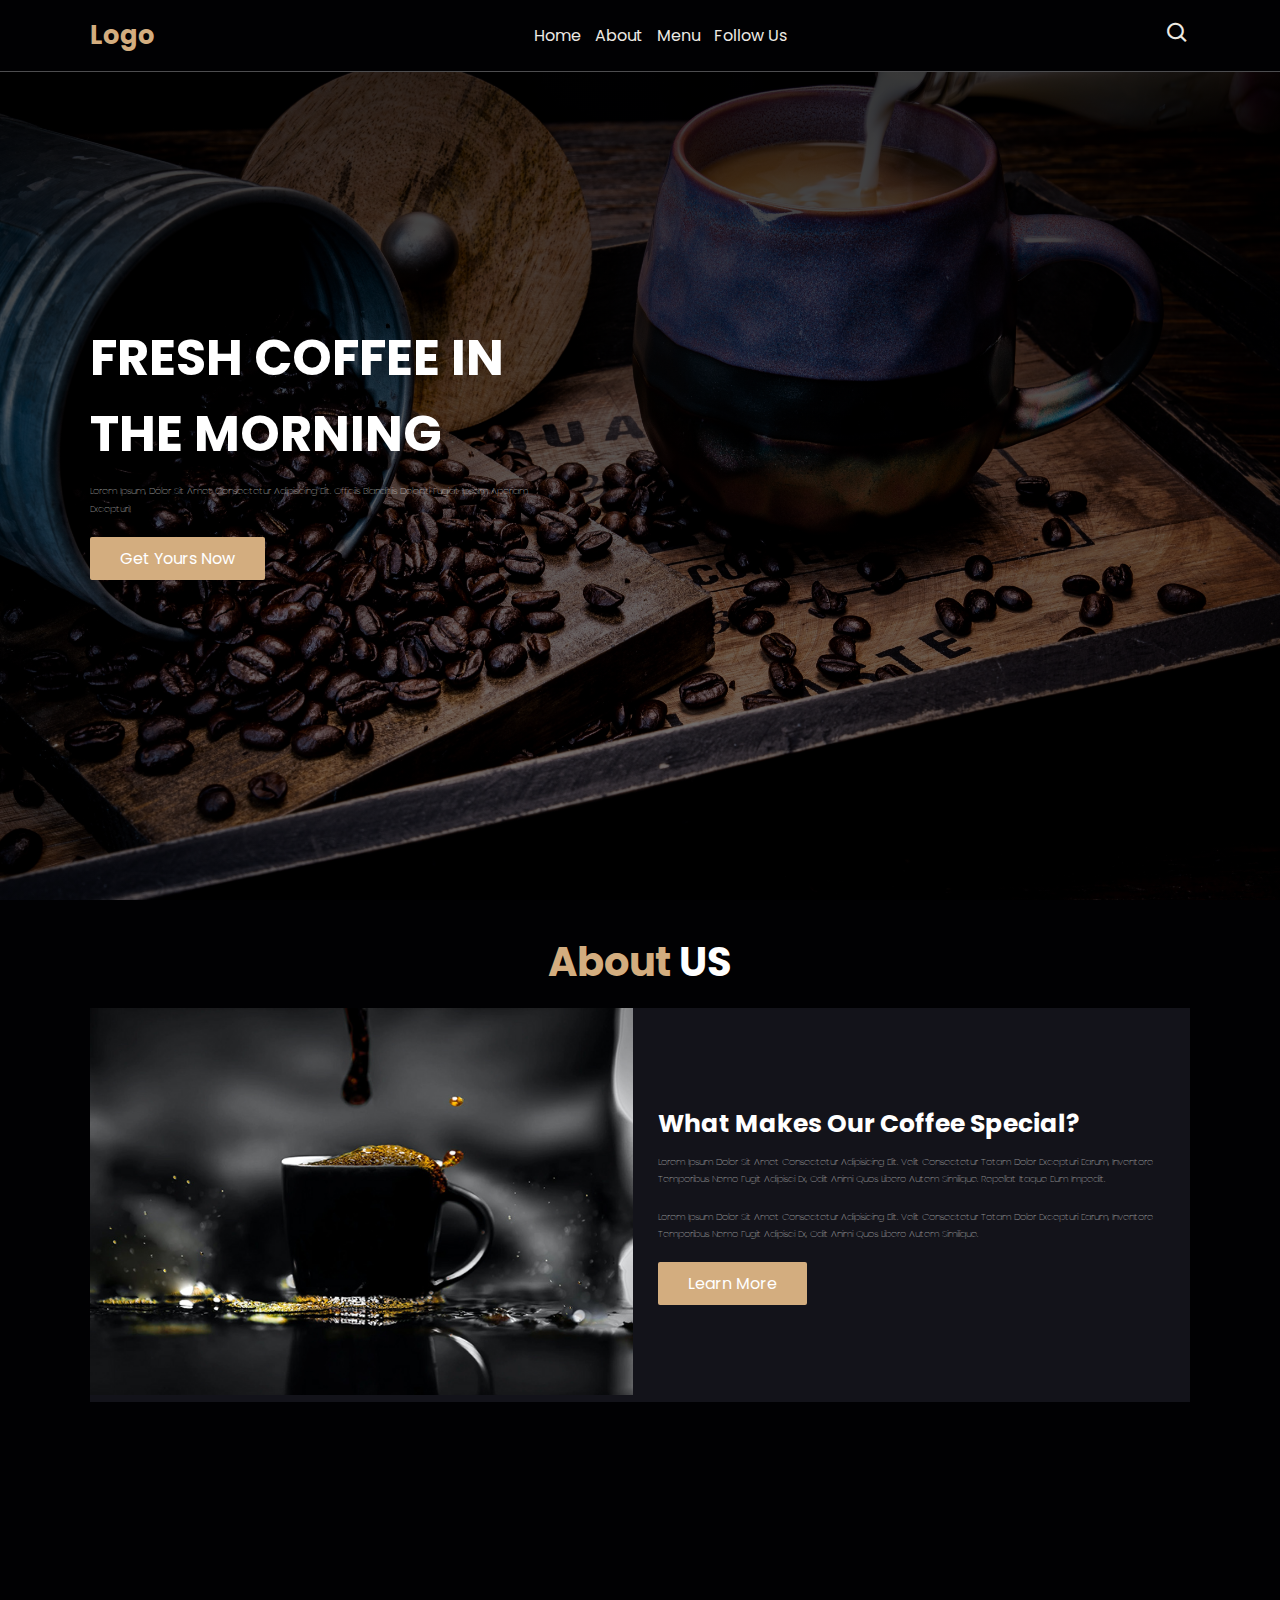
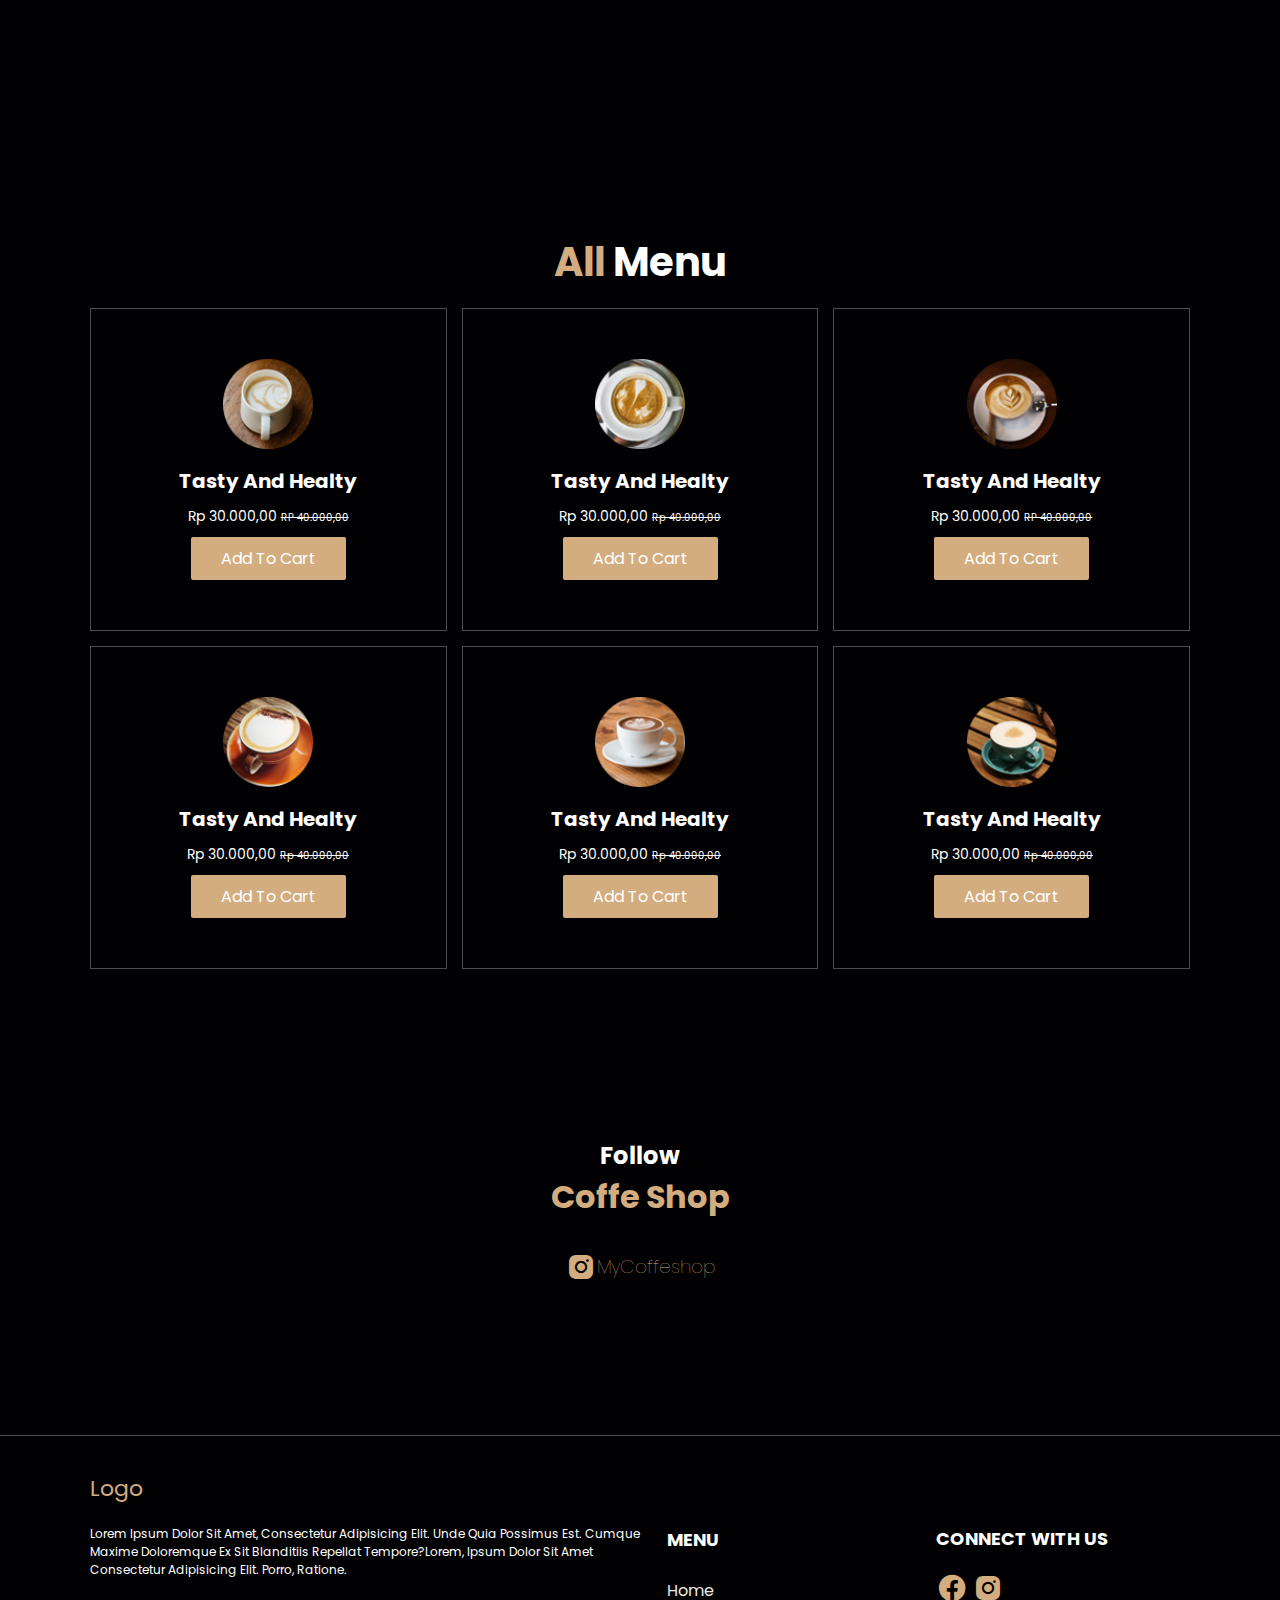
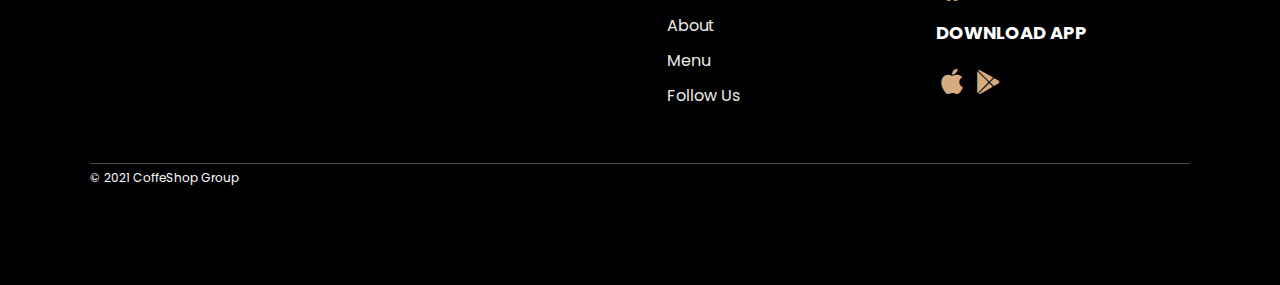
==== index.html @ d98aeaee "commit first" ====
<!DOCTYPE html>
<html lang="en">
<head>
    <meta charset="UTF-8">
    <meta http-equiv="X-UA-Compatible" content="IE=edge">
    <meta name="viewport" content="width=device-width, initial-scale=1.0">
    <title>Coffeshop</title>
    <link rel="stylesheet" href="css/style.css">
    <link rel="stylesheet" href="https://unpkg.com/boxicons@2.0.9/css/boxicons.min.css">
</head>
<body>
    <!-- --------Navigasi------------ -->
    <header class="header">
        <!-- --------logo-------------- -->
        <a href="#" class="logo">
            <h3>Logo</h3>
        </a>

        <!-- ------------menu-------------- -->
        <nav class="menu">
            <a href="#home">home</a>
            <a href="#about">about</a>
            <a href="#product">menu</a>
            <a href="#follow">follow us</a>
        </nav>
        <!-- ---------searchbar---------------- -->
        <div class="icons">
            <div class='bx bx-search' id="search"></div>
            <div class='bx bx-menu' id="menu-toogle"></div>
        </div>

        <!-- -------search form------------ -->
        <div class="search__form">
            <input type="search" id="search--box" placeholder="Search here....">
            <div class='bx bx-search' id="search"></div>
        </div>
    </header>

    <!-- --------Bagian Home-------------- -->
    <section class="home__section" id="home">
        <div class="content home__content">
            <h3>fresh coffee in the morning</h3>
            <p>Lorem ipsum, dolor sit amet consectetur adipisicing elit. 
            Officiis blanditiis deleniti fugiat ipsam aperiam excepturi!</p>
            <a href="#" class="button">get yours now</a>
        </div>
    </section>
    <!-- -------------Bagian Abour us------------ -->
    <section class="about__section" id="about">
        <h1 class="title"><span>About</span> US</h1>
        <div class="about container--flex">
            <div class="image__about">
                <img src="/img/about-img.jpeg" alt="">
            </div>
            <div class="content about__content">
                <h3>what makes our coffee special?</h3>
                <p>Lorem ipsum dolor sit amet consectetur adipisicing elit. Velit consectetur totam dolor excepturi earum, 
                inventore temporibus nemo fugit adipisci ex, odit animi quos libero autem similique. Repellat itaque eum impedit.</p>
                <p>Lorem ipsum dolor sit amet consectetur adipisicing elit. Velit consectetur totam dolor excepturi earum, 
                inventore temporibus nemo fugit adipisci ex, odit animi quos libero autem similique.</p>
                <a href="" class="button">learn more</a>
            </div>
        </div>
    </section>

    <!-- ---------------Bagian Produk---------------------- -->
    <section class="product__section" id="product">
        <h1 class="title"><span>All</span> menu</h1>

        <div class="product container--grid">
            <div class="box">
                <img src="/img/menu-1.png" alt="">
                <h3>tasty and healty</h3>
                <div class="price">Rp 30.000,00 <span>RP 40.000,00</span></div>
                <a href="" class="button">add to cart</a>
            </div>
            <div class="box">
                <img src="/img/menu-2.png" alt="">
                <h3>tasty and healty</h3>
                <div class="price">Rp 30.000,00 <span>Rp 40.000,00</span></div>
                <a href="" class="button">add to cart</a>
            </div>
            <div class="box">
                <img src="/img/menu-3.png" alt="">
                <h3>tasty and healty</h3>
                <div class="price">Rp 30.000,00 <span>RP 40.000,00</span></div>
                <a href="" class="button">add to cart</a>
            </div>
            <div class="box">
                <img src="/img/menu-4.png" alt="">
                <h3>tasty and healty</h3>
                <div class="price">Rp 30.000,00 <span>Rp 40.000,00</span></div>
                <a href="" class="button">add to cart</a>
            </div>
            <div class="box">
                <img src="/img/menu-5.png" alt="">
                <h3>tasty and healty</h3>
                <div class="price">Rp 30.000,00 <span>Rp 40.000,00</span></div>
                <a href="" class="button">add to cart</a>
            </div>
            <div class="box">
                <img src="/img/menu-6.png" alt="">
                <h3>tasty and healty</h3>
                <div class="price">Rp 30.000,00 <span>Rp 40.000,00</span></div>
                <a href="" class="button">add to cart</a>
            </div>
        </div>
    </section>

    <!-- ------------Bagian Follow us--------------------- -->
    <section class="follow__section" id="follow">

        <div class="follow container--small">
            <h3 class="title--small">follow</h3>
            <h3 class="title--big">Coffe Shop</h3>

            <div class="follow sosial__container">
                <i class='bx bxl-instagram-alt' id="icon__ig"></i>
                <h3>MyCoffeshop</h3>
            </div>
        </div>
    </section>

    <!-- ------------bagian footer----------------- -->
    <section class="footer__section">
        <div class="footer container">

            <a href="" class="logo">logo</a>

            <div class="footer container--flex">
                <div class="footer__info">
                    <p>Lorem ipsum dolor sit amet, consectetur adipisicing elit. 
                        Unde quia possimus est. Cumque maxime doloremque ex sit
                        blanditiis repellat tempore?Lorem, ipsum dolor sit amet consectetur adipisicing 
                        elit. Porro, ratione.</p>
                </div>
                <nav class="footer__menu">
                    <h3 class="footer__title">menu</h3>
                    <a href="#home">home</a>
                    <a href="#about">about</a>
                    <a href="#product">menu</a>
                    <a href="#follow">follow us</a>
                </nav>
                <div class="footer__sosial">
                    <div class="row">
                        <h3 class="footer__title">Connect with us</h3>
                        <div class="sosial__icon">
                            <a href="#"><i class='bx bxl-facebook-circle' ></i></a>
                            <a href="#"><i class='bx bxl-instagram-alt'></i></a>
                        </div>
                    </div>
                    <div class="row">
                        <h3 class="footer__title">Download APP</h3>
                        <div class="sosial__icon">
                            <a href="#"><i class='bx bxl-apple' ></i></a>
                            <a href="#"><i class='bx bxl-play-store'></i></i></a>
                        </div>
                    </div>
                </div>
            </div>

            <div class="footer__copyright">
                <p>	&copy; 2021 CoffeShop Group</p>
            </div>
     </div>

    </section>


 <script>
     let search = document.querySelectorAll("#search");
     let form = document.querySelector(".search__form");
     let menuIcon = document.querySelector("#menu-toogle");
     let navbar = document.querySelector(".menu");
     for (i = 0; i < search.length; i++) {
     search[i].onclick= ()=>{
        form.classList.toggle('active');
        navbar.classList.remove('active');

     }
    }      
    menuIcon.onclick = ()=>{
        navbar.classList.toggle('active');
        form.classList.remove('active');
    }
    document.addEventListener('scroll',()=>{
        navbar.classList.remove('active');
        form.classList.remove('active');
    });




 </script>
</body>
</html>
---- css/style.css ----
@import url("https://fonts.googleapis.com/css2?family=Poppins:wght@300;400;700&display=swap");

/* reset */
* {
  margin: 0;
  padding: 0;
  box-sizing: border-box;
  scroll-behavior: smooth;
  scroll-padding-top: 4rem;
  font-family: "Poppins", sans-serif;
  text-transform: capitalize;
  outline: none;
  border: none;
}

/* Variables */
:root {
  --main--color: #d3ad7f;
  --secondary--color: #edeae3;
  --black--color: #13131a;
  --bg--color: #010103;
  --border: 1px solid rgba(255, 255, 255, 0.3);
}

/* Reuse */
html {
  /* font-size: 62.5%; */
  overflow-x: hidden;
}
html::-webkit-scrollbar {
  width: 12px;
}
html::-webkit-scrollbar-track {
  background: transparent;
}
html::-webkit-scrollbar-thumb {
  background: #fff;
  border-radius: 10px;
}
li {
  list-style: none;
}
a {
  text-decoration: none;
}
img {
  width: 100%;
}
body {
  background: var(--bg--color);
}
section {
  padding: 1rem 7%;
}
.button {
  margin-top: 10px;
  padding: 9px 30px;
  font-size: 16px;
  display: inline-block;
  color: #fff;
  background: var(--main--color);
  cursor: pointer;
  border-radius: 2px;
  transition: background 0.3s;
}
.button:hover {
  background: linear-gradient(50deg, rgb(211, 173, 127), rgb(0, 0, 0));
}
.content h3 {
  font-size: 50px;
  color: #fff;
  text-transform: uppercase;
}
.content p {
  font-size: 0.6rem;
  color: #eee;
  line-height: 1.8;
  padding: 10px 0;
  font-weight: lighter;
}
.title {
  font-size: 40px;
  color: #fff;
  text-align: center;
  margin: 1rem 0;
}
.title span {
  font-size: 40px;
  color: var(--main--color);
}
.container--flex {
  display: flex;
  align-items: center;
  flex-wrap: wrap;
  gap: 15px;
  background: var(--black--color);
}
.container--grid {
  display: grid;
  grid-template-columns: repeat(auto-fit, minmax(300px, 1fr));
  gap: 15px;
}
.logo {
  color: var(--main--color);
  font-size: 22px;
}

/* ----------header--------------*/
.header {
  display: flex;
  justify-content: space-between;
  align-items: center;
  padding: 1rem 7%;
  position: fixed;
  top: 0;
  left: 0;
  right: 0;
  background: var(--bg--color);
  border-bottom: var(--border);
  z-index: 1000;
}

.header .menu a {
  color: var(--secondary--color);
  margin: 0 5px;
  padding-bottom: 5px;
  font: 16px;
  transition: border-bottom 1s;
}
.header .menu a:hover {
  color: var(--main--color);
  border-bottom: 1px solid var(--main--color);
}
.header .icons div {
  font-size: 25px;
  color: var(--secondary--color);
  cursor: pointer;
}
.header .icons div#menu-toogle {
  display: none;
}
.header .icons div:hover {
  color: var(--main--color);
}
.header .search__form {
  position: absolute;
  top: 102%;
  right: 7%;
  background: #fff;
  width: 500px;
  height: 40px;
  display: flex;
  align-items: center;
  transform: scaleY(0);
  transform-origin: top;
  transition: 0.3s;
}
.header .search__form.active {
  transform: scaleY(1);
}
.header .search__form input {
  width: 100%;
  height: 100%;
  font-size: 14px;
  padding: 15px;
  text-transform: none;
}
.header .search__form div {
  font-size: 25px;
  margin-right: 5px;
  color: var(--black--color);
}
.header .search__form div:hover {
  color: var(--main--color);
}

/* ----bagian home---- */
.home__section {
  min-height: 100vh;
  background: linear-gradient(rgba(0, 0, 0, 0.8), rgba(0, 0, 0, 0.5)), url(/img/bg.jpg) no-repeat;
  background-size: cover;
  background-position: center;
  display: flex;
  align-items: center;
}
.home__content {
  flex-basis: 40%;
}

/* ---------about us--------------- */
.about__section {
  min-height: 100vh;
  background: var(--bg--color);
}
.about__content h3 {
  font-size: 25px;
  text-transform: capitalize;
}
.about.container--flex .image__about {
  flex: 1 1 300px;
}
.about.container--flex .about__content {
  flex: 1 1 300px;
  padding: 10px;
}

/* ----------product--------------- */
.product__section .container--grid .box {
  padding: 50px;
  text-align: center;
  border: var(--border);
  color: #fff;
  transition: background 0.3s;
}
.product__section .container--grid .box:hover {
  background: #fff;
}
.product__section .container--grid .box:hover * {
  color: var(--black--color);
}

.product__section .container--grid .box img {
  width: 90px;
}
.product__section .container--grid .box h3 {
  padding: 10px 0;
  font-size: 20px;
}
.product__section .container--grid .box .price {
  font-size: 14px;
}
.product__section .container--grid .box .price span {
  font-size: 10px;
  text-decoration: line-through;
}

/* ---------sosial------------ */
.follow__section {
  display: flex;
  min-height: 50vh;
  align-items: center;
  justify-content: center;
}
.container--small {
  max-width: 1024px;

  text-align: center;
  margin: auto;
}
.container--small .title--small {
  color: #fff;
  font-size: 1.5rem;
}
.container--small .title--big {
  color: var(--main--color);
  font-size: 2rem;
}
.container--small .sosial__container {
  margin-top: 30px;
  display: flex;
  align-items: center;
  justify-content: center;
  color: #d3ad7f;
}
.container--small .sosial__container #icon__ig {
  font-size: 2rem;
}
.container--small .sosial__container h3 {
  font-weight: lighter;
}

/* -------footer------------------ */
.footer__section {
  min-height: 50vh;
  border-top: var(--border);
}
.footer.container .logo {
  margin: 20px 0;
  display: inline-block;
}
.footer.container--flex {
  background: var(--bg--color);
}
.footer.container--flex p {
  color: #fff;
  font-size: 12px;
}
.footer.container--flex .footer__title {
  color: #fff;
  font-size: 18px;
  text-transform: uppercase;
  margin-bottom: 20px;
}
.footer.container--flex .footer__info {
  flex: 3 1 400px;
  align-self: flex-start;
}
.footer.container--flex .footer__menu {
  flex: 1 1 200px;
  display: flex;
  flex-direction: column;
}
.footer.container--flex .footer__menu a {
  color: var(--secondary--color);
  margin: 5px 0;
  font: 14px;
  transition: 0.3s;
}
.footer.container--flex .footer__menu a:hover {
  color: var(--main--color);
}
.footer.container--flex .footer__sosial {
  flex: 1 1 200px;
}
.footer.container--flex .footer__sosial .row {
  margin-bottom: 10px;
}
.footer.container--flex .footer__sosial .sosial__icon i {
  font-size: 2rem;
  color: var(--main--color);
}
.footer.container .footer__copyright {
  margin-top: 50px;
  padding: 5px 0;
  border-top: var(--border);
}
.footer.container .footer__copyright p {
  color: #fff;
  font-size: 12px;
}

@media (max-width: 1024px) {
  .home__content {
    flex-basis: 60%;
  }
}

@media (max-width: 700px) {
  .header {
    padding: 10px 7%;
  }
  section {
    padding: 10px 7%;
  }
  .header .menu {
    position: absolute;
    top: 100%;
    right: -100%;
    text-align: center;
    background: #fff;
    overflow: hidden;
    width: 50vw;
    height: 100vh;
    transition: right 0.3s;
  }
  .header .menu a {
    display: block;
    margin: 10px;
    padding: 5px;
    color: #000;
  }
  .header .menu a:hover {
    border: none;
  }

  .header .menu.active {
    right: 0;
  }
  .header .icons div#menu-toogle {
    display: inline-block;
  }
  .home__section {
    background-position: left;
  }
  .home__content {
    flex: 1;
    text-align: center;
  }
  .home__content h3 {
    font-size: 30px;
  }
  .home__content p {
    font-size: 0.7rem;
  }
  .header .search__form {
    width: 86%;
    right: 7%;
  }
  .about.container--flex .about__content {
    display: flex;
    flex-direction: column;
  }
  .about.container--flex .about__content .button {
    align-self: center;
  }
}
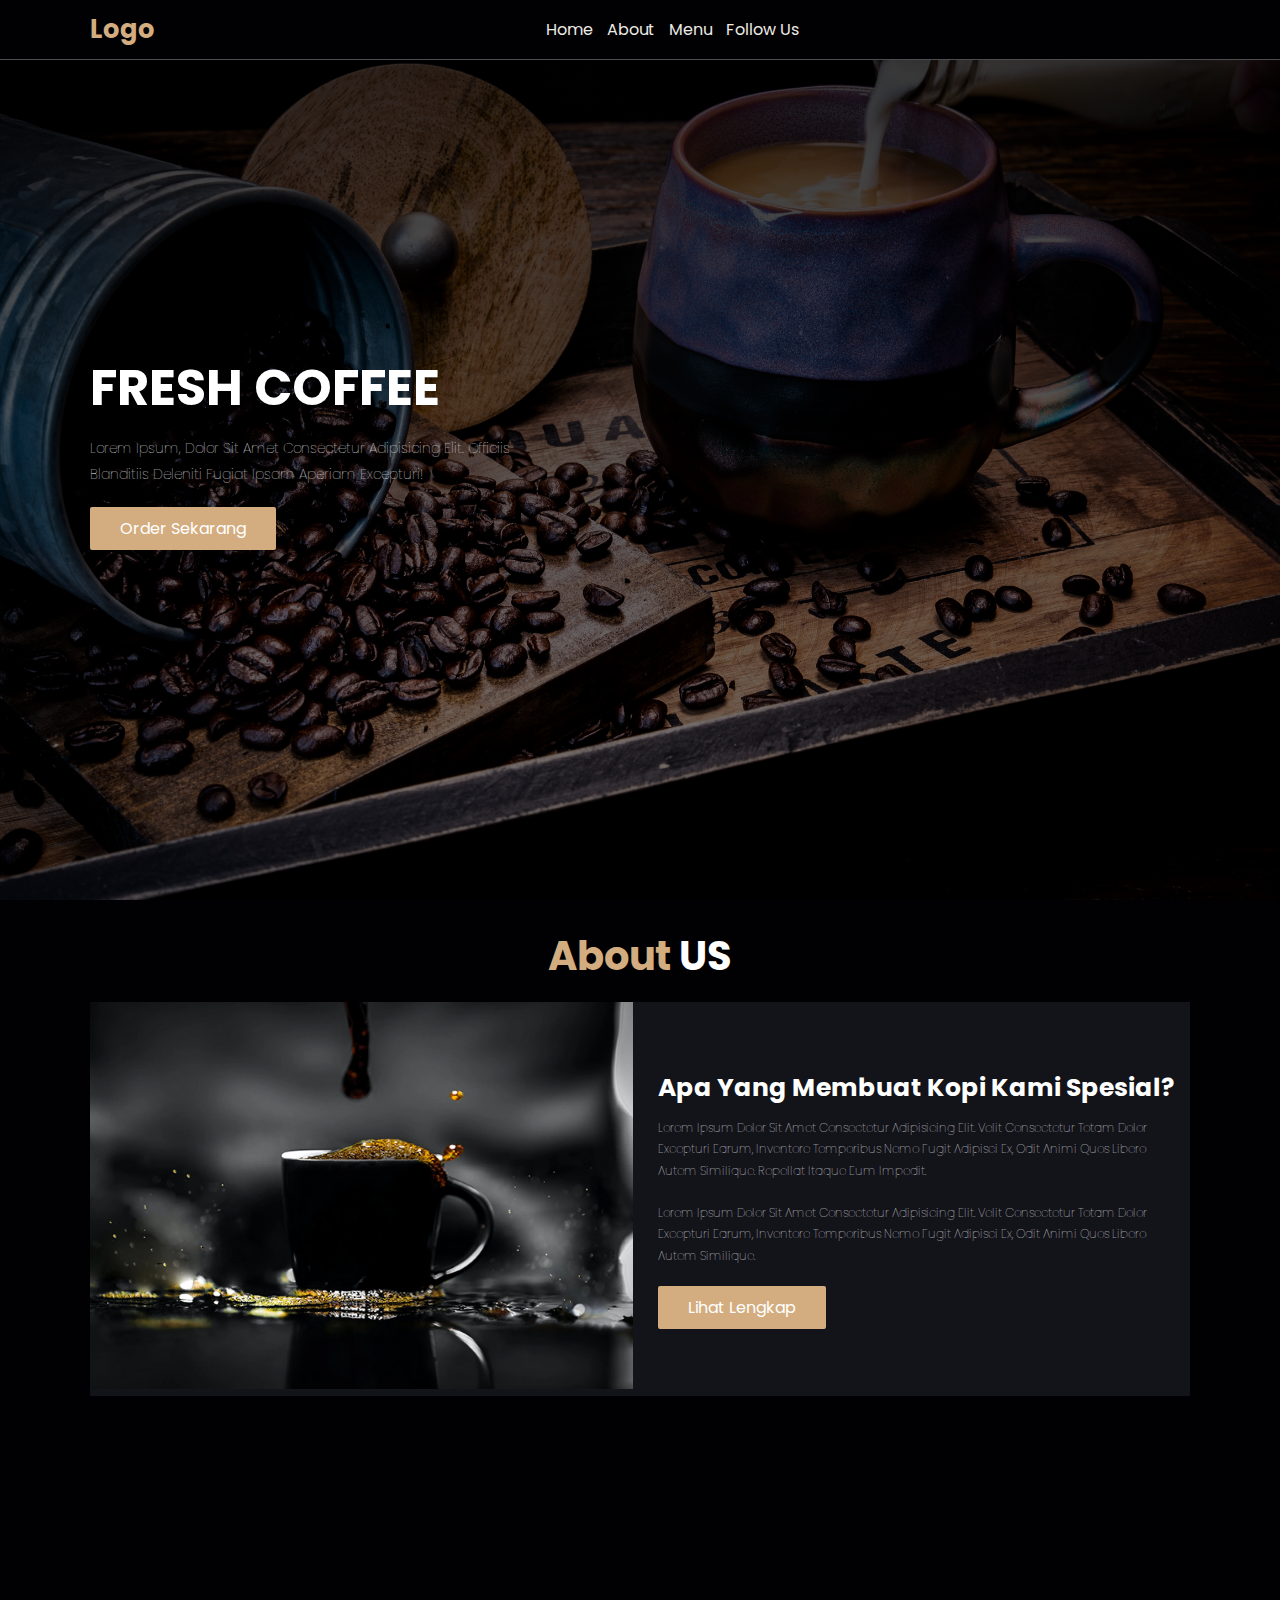
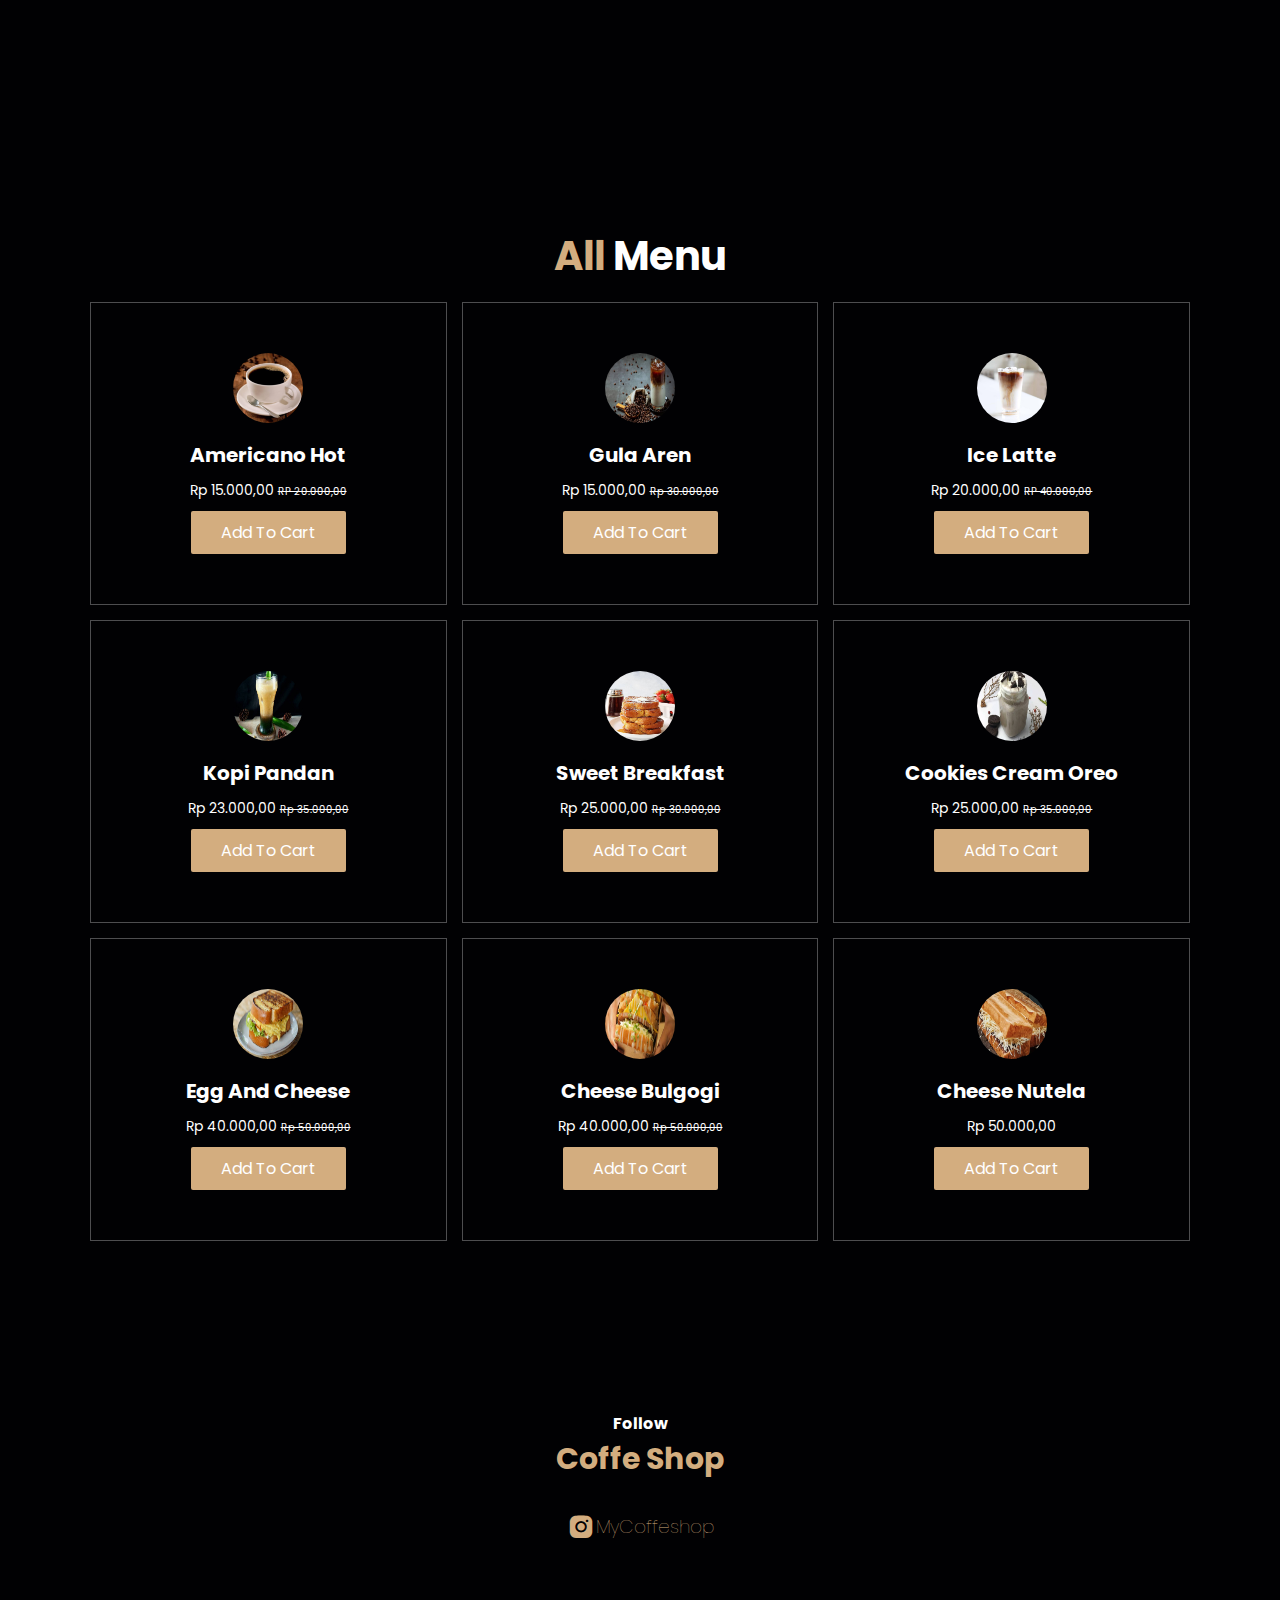
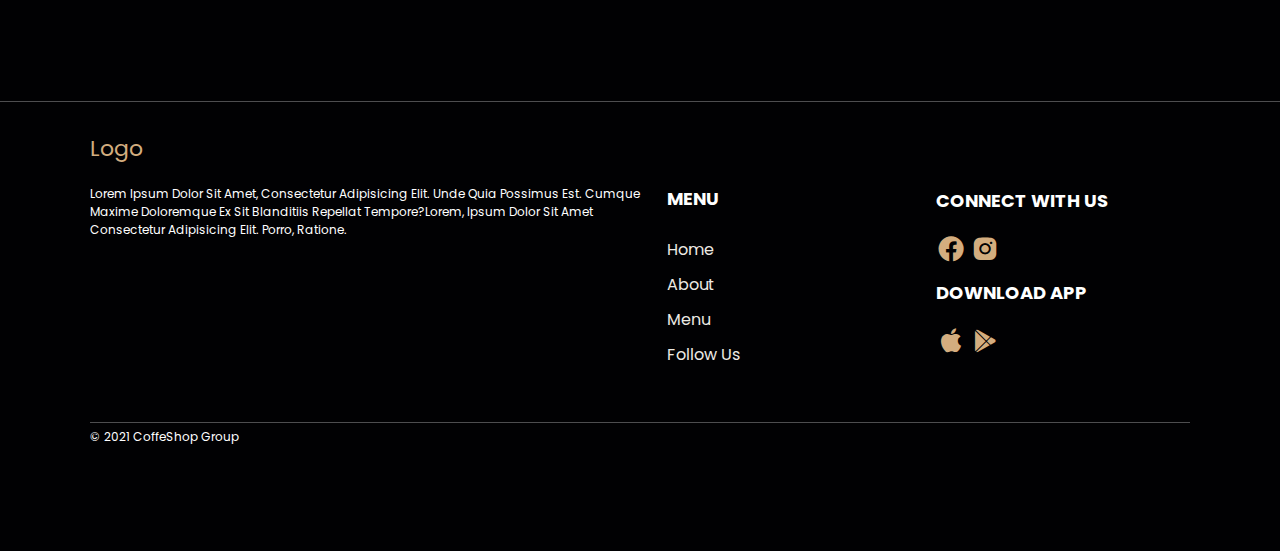
==== commit 230b54a1: "commit on master" ====
--- a/index.html
+++ b/index.html
@@ -15,7 +15,6 @@
         <a href="#" class="logo">
             <h3>Logo</h3>
         </a>
-
         <!-- ------------menu-------------- -->
         <nav class="menu">
             <a href="#home">home</a>
@@ -25,40 +24,34 @@
         </nav>
         <!-- ---------searchbar---------------- -->
         <div class="icons">
-            <div class='bx bx-search' id="search"></div>
             <div class='bx bx-menu' id="menu-toogle"></div>
         </div>
 
-        <!-- -------search form------------ -->
-        <div class="search__form">
-            <input type="search" id="search--box" placeholder="Search here....">
-            <div class='bx bx-search' id="search"></div>
-        </div>
     </header>
 
     <!-- --------Bagian Home-------------- -->
     <section class="home__section" id="home">
         <div class="content home__content">
-            <h3>fresh coffee in the morning</h3>
+            <h3>fresh coffee</h3>
             <p>Lorem ipsum, dolor sit amet consectetur adipisicing elit. 
             Officiis blanditiis deleniti fugiat ipsam aperiam excepturi!</p>
-            <a href="#" class="button">get yours now</a>
-        </div>
-    </section>
-    <!-- -------------Bagian Abour us------------ -->
+            <a href="#product" class="button">Order sekarang</a>
+        </div>
+    </section>
+    <!-- -------------Bagian About us------------ -->
     <section class="about__section" id="about">
         <h1 class="title"><span>About</span> US</h1>
         <div class="about container--flex">
             <div class="image__about">
-                <img src="/img/about-img.jpeg" alt="">
+                <img src="img/about-img.jpeg" alt="">
             </div>
             <div class="content about__content">
-                <h3>what makes our coffee special?</h3>
+                <h3>Apa yang membuat Kopi kami spesial?</h3>
                 <p>Lorem ipsum dolor sit amet consectetur adipisicing elit. Velit consectetur totam dolor excepturi earum, 
                 inventore temporibus nemo fugit adipisci ex, odit animi quos libero autem similique. Repellat itaque eum impedit.</p>
                 <p>Lorem ipsum dolor sit amet consectetur adipisicing elit. Velit consectetur totam dolor excepturi earum, 
                 inventore temporibus nemo fugit adipisci ex, odit animi quos libero autem similique.</p>
-                <a href="" class="button">learn more</a>
+                <a href="about.html" class="button">Lihat lengkap</a>
             </div>
         </div>
     </section>
@@ -69,39 +62,57 @@
 
         <div class="product container--grid">
             <div class="box">
-                <img src="/img/menu-1.png" alt="">
-                <h3>tasty and healty</h3>
-                <div class="price">Rp 30.000,00 <span>RP 40.000,00</span></div>
-                <a href="" class="button">add to cart</a>
-            </div>
-            <div class="box">
-                <img src="/img/menu-2.png" alt="">
-                <h3>tasty and healty</h3>
-                <div class="price">Rp 30.000,00 <span>Rp 40.000,00</span></div>
-                <a href="" class="button">add to cart</a>
-            </div>
-            <div class="box">
-                <img src="/img/menu-3.png" alt="">
-                <h3>tasty and healty</h3>
-                <div class="price">Rp 30.000,00 <span>RP 40.000,00</span></div>
-                <a href="" class="button">add to cart</a>
-            </div>
-            <div class="box">
-                <img src="/img/menu-4.png" alt="">
-                <h3>tasty and healty</h3>
-                <div class="price">Rp 30.000,00 <span>Rp 40.000,00</span></div>
-                <a href="" class="button">add to cart</a>
-            </div>
-            <div class="box">
-                <img src="/img/menu-5.png" alt="">
-                <h3>tasty and healty</h3>
-                <div class="price">Rp 30.000,00 <span>Rp 40.000,00</span></div>
-                <a href="" class="button">add to cart</a>
-            </div>
-            <div class="box">
-                <img src="/img/menu-6.png" alt="">
-                <h3>tasty and healty</h3>
-                <div class="price">Rp 30.000,00 <span>Rp 40.000,00</span></div>
+                <img src="./img/americano-hot-15k.jpeg">
+                <h3>americano hot</h3>
+                <div class="price">Rp 15.000,00 <span>RP 20.000,00</span></div>
+                <a href="" class="button">add to cart</a>
+            </div>
+            <div class="box">
+                <img src="./img/gula-aren-15k.jpeg">
+                <h3>gula aren </h3>
+                <div class="price">Rp 15.000,00 <span>Rp 30.000,00</span></div>
+                <a href="" class="button">add to cart</a>
+            </div>
+            <div class="box">
+                <img src="./img/ice-latte.jpeg">
+                <h3>ice latte</h3>
+                <div class="price">Rp 20.000,00 <span>RP 40.000,00</span></div>
+                <a href="" class="button">add to cart</a>
+            </div>
+            <div class="box">
+                <img src="./img/kopi-pandan-23k.jpeg">
+                <h3>kopi pandan</h3>
+                <div class="price">Rp 23.000,00 <span>Rp 35.000,00</span></div>
+                <a href="" class="button">add to cart</a>
+            </div>
+            <div class="box">
+                <img src="./img/Sweet-breakfast-25k.jpeg">
+                <h3>Sweet breakfast</h3>
+                <div class="price">Rp 25.000,00 <span>Rp 30.000,00</span></div>
+                <a href="" class="button">add to cart</a>
+            </div>
+            <div class="box">
+                <img src="./img/cookies-cream-oreo-25k.jpeg">
+                <h3>cookies cream oreo</h3>
+                <div class="price">Rp 25.000,00 <span>Rp 35.000,00</span></div>
+                <a href="" class="button">add to cart</a>
+            </div>
+            <div class="box">
+                <img src="./img/egg-and-chesee-50k.jpeg">
+                <h3>egg and cheese</h3>
+                <div class="price">Rp 40.000,00 <span>Rp 50.000,00</span></div>
+                <a href="" class="button">add to cart</a>
+            </div>
+            <div class="box">
+                <img src="./img/cheese-bulgogi-40k.jpeg">
+                <h3>cheese bulgogi</h3>
+                <div class="price">Rp 40.000,00 <span>Rp 50.000,00</span></div>
+                <a href="" class="button">add to cart</a>
+            </div>
+            <div class="box">
+                <img src="./img/cheese-nutela-50k.jpeg">
+                <h3>cheese nutela</h3>
+                <div class="price">Rp 50.000,00</div>
                 <a href="" class="button">add to cart</a>
             </div>
         </div>
--- a/css/style.css
+++ b/css/style.css
@@ -5,38 +5,17 @@
   margin: 0;
   padding: 0;
   box-sizing: border-box;
-  scroll-behavior: smooth;
-  scroll-padding-top: 4rem;
   font-family: "Poppins", sans-serif;
   text-transform: capitalize;
   outline: none;
   border: none;
 }
-
-/* Variables */
-:root {
-  --main--color: #d3ad7f;
-  --secondary--color: #edeae3;
-  --black--color: #13131a;
-  --bg--color: #010103;
-  --border: 1px solid rgba(255, 255, 255, 0.3);
+html {
+  scroll-behavior: smooth;
+  scroll-padding-top: 50px;
 }
 
 /* Reuse */
-html {
-  /* font-size: 62.5%; */
-  overflow-x: hidden;
-}
-html::-webkit-scrollbar {
-  width: 12px;
-}
-html::-webkit-scrollbar-track {
-  background: transparent;
-}
-html::-webkit-scrollbar-thumb {
-  background: #fff;
-  border-radius: 10px;
-}
 li {
   list-style: none;
 }
@@ -47,10 +26,10 @@
   width: 100%;
 }
 body {
-  background: var(--bg--color);
+  background: #010103;
 }
 section {
-  padding: 1rem 7%;
+  padding: 10px 7%;
 }
 .button {
   margin-top: 10px;
@@ -58,7 +37,7 @@
   font-size: 16px;
   display: inline-block;
   color: #fff;
-  background: var(--main--color);
+  background: #d3ad7f;
   cursor: pointer;
   border-radius: 2px;
   transition: background 0.3s;
@@ -72,7 +51,7 @@
   text-transform: uppercase;
 }
 .content p {
-  font-size: 0.6rem;
+  font-size: 14px;
   color: #eee;
   line-height: 1.8;
   padding: 10px 0;
@@ -86,14 +65,14 @@
 }
 .title span {
   font-size: 40px;
-  color: var(--main--color);
+  color: #d3ad7f;
 }
 .container--flex {
   display: flex;
   align-items: center;
   flex-wrap: wrap;
   gap: 15px;
-  background: var(--black--color);
+  background: #13131a;
 }
 .container--grid {
   display: grid;
@@ -101,83 +80,56 @@
   gap: 15px;
 }
 .logo {
-  color: var(--main--color);
+  color: #d3ad7f;
   font-size: 22px;
 }
-
+.container--small {
+  max-width: 1024px;
+  text-align: center;
+  margin: auto;
+}
 /* ----------header--------------*/
 .header {
   display: flex;
   justify-content: space-between;
   align-items: center;
-  padding: 1rem 7%;
+  padding: 10px 7%;
   position: fixed;
   top: 0;
   left: 0;
   right: 0;
-  background: var(--bg--color);
-  border-bottom: var(--border);
+  background: #010103;
+  border-bottom: 1px solid #ffffff4d;
   z-index: 1000;
 }
 
 .header .menu a {
-  color: var(--secondary--color);
+  color: #edeae3;
   margin: 0 5px;
   padding-bottom: 5px;
   font: 16px;
   transition: border-bottom 1s;
 }
 .header .menu a:hover {
-  color: var(--main--color);
-  border-bottom: 1px solid var(--main--color);
+  color: #d3ad7f;
+  border-bottom: 1px solid #d3ad7f;
 }
 .header .icons div {
   font-size: 25px;
-  color: var(--secondary--color);
+  color: #edeae3;
   cursor: pointer;
 }
 .header .icons div#menu-toogle {
   display: none;
 }
 .header .icons div:hover {
-  color: var(--main--color);
-}
-.header .search__form {
-  position: absolute;
-  top: 102%;
-  right: 7%;
-  background: #fff;
-  width: 500px;
-  height: 40px;
-  display: flex;
-  align-items: center;
-  transform: scaleY(0);
-  transform-origin: top;
-  transition: 0.3s;
-}
-.header .search__form.active {
-  transform: scaleY(1);
-}
-.header .search__form input {
-  width: 100%;
-  height: 100%;
-  font-size: 14px;
-  padding: 15px;
-  text-transform: none;
-}
-.header .search__form div {
-  font-size: 25px;
-  margin-right: 5px;
-  color: var(--black--color);
-}
-.header .search__form div:hover {
-  color: var(--main--color);
+  color: #d3ad7f;
 }
 
 /* ----bagian home---- */
 .home__section {
   min-height: 100vh;
-  background: linear-gradient(rgba(0, 0, 0, 0.8), rgba(0, 0, 0, 0.5)), url(/img/bg.jpg) no-repeat;
+  background: linear-gradient(rgba(0, 0, 0, 0.8), rgba(0, 0, 0, 0.5)), url(../img/bg.jpg) no-repeat;
   background-size: cover;
   background-position: center;
   display: flex;
@@ -190,25 +142,28 @@
 /* ---------about us--------------- */
 .about__section {
   min-height: 100vh;
-  background: var(--bg--color);
+  background: #010103;
 }
 .about__content h3 {
   font-size: 25px;
   text-transform: capitalize;
 }
 .about.container--flex .image__about {
-  flex: 1 1 300px;
+  flex: 1 300px;
 }
 .about.container--flex .about__content {
-  flex: 1 1 300px;
+  flex: 1 300px;
   padding: 10px;
+}
+.about.container--flex .about__content p{
+  font-size: 12px;
 }
 
 /* ----------product--------------- */
 .product__section .container--grid .box {
   padding: 50px;
   text-align: center;
-  border: var(--border);
+  border: 1px solid #ffffff4d;
   color: #fff;
   transition: background 0.3s;
 }
@@ -216,11 +171,13 @@
   background: #fff;
 }
 .product__section .container--grid .box:hover * {
-  color: var(--black--color);
+  color: #13131a;
 }
 
 .product__section .container--grid .box img {
-  width: 90px;
+  width: 70px;
+  height: 70px;
+  border-radius: 50%;
 }
 .product__section .container--grid .box h3 {
   padding: 10px 0;
@@ -241,19 +198,14 @@
   align-items: center;
   justify-content: center;
 }
-.container--small {
-  max-width: 1024px;
-
-  text-align: center;
-  margin: auto;
-}
+
 .container--small .title--small {
   color: #fff;
-  font-size: 1.5rem;
+  font-size: 16px;
 }
 .container--small .title--big {
-  color: var(--main--color);
-  font-size: 2rem;
+  color: #d3ad7f;
+  font-size: 30px;
 }
 .container--small .sosial__container {
   margin-top: 30px;
@@ -263,7 +215,7 @@
   color: #d3ad7f;
 }
 .container--small .sosial__container #icon__ig {
-  font-size: 2rem;
+  font-size: 30px;
 }
 .container--small .sosial__container h3 {
   font-weight: lighter;
@@ -272,14 +224,14 @@
 /* -------footer------------------ */
 .footer__section {
   min-height: 50vh;
-  border-top: var(--border);
+  border-top: 1px solid #ffffff4d;
 }
 .footer.container .logo {
   margin: 20px 0;
   display: inline-block;
 }
 .footer.container--flex {
-  background: var(--bg--color);
+  background: #010103;
 }
 .footer.container--flex p {
   color: #fff;
@@ -292,40 +244,97 @@
   margin-bottom: 20px;
 }
 .footer.container--flex .footer__info {
-  flex: 3 1 400px;
+  flex:3 400px;
   align-self: flex-start;
 }
 .footer.container--flex .footer__menu {
-  flex: 1 1 200px;
+  flex: 1 200px;
   display: flex;
   flex-direction: column;
 }
 .footer.container--flex .footer__menu a {
-  color: var(--secondary--color);
+  color: #edeae3;
   margin: 5px 0;
   font: 14px;
   transition: 0.3s;
 }
 .footer.container--flex .footer__menu a:hover {
-  color: var(--main--color);
+  color: #d3ad7f;
 }
 .footer.container--flex .footer__sosial {
-  flex: 1 1 200px;
+  flex: 1 200px;
 }
 .footer.container--flex .footer__sosial .row {
   margin-bottom: 10px;
 }
 .footer.container--flex .footer__sosial .sosial__icon i {
-  font-size: 2rem;
-  color: var(--main--color);
+  font-size: 30px;
+  color: #d3ad7f;
 }
 .footer.container .footer__copyright {
   margin-top: 50px;
   padding: 5px 0;
-  border-top: var(--border);
+  border-top: 1px solid #ffffff4d;
 }
 .footer.container .footer__copyright p {
   color: #fff;
+  font-size: 12px;
+}
+
+/* ------------about html--------------------- */
+.about__html.about__section {
+  padding: 58px 0;
+}
+.about__section .bg__content {
+  background: linear-gradient(rgba(0, 0, 0, 0.8), rgba(0, 0, 0, 0.5)), url(../img/about-img.jpeg) no-repeat;
+  min-height: 50vh;
+  background-size: cover;
+  background-position: center -200px;
+  background-attachment: fixed;
+  display: flex;
+  justify-content: center;
+  align-items: center;
+}
+.about__html .container--small {
+  padding-top: 50px;
+}
+
+.about__html .container--small p {
+  font-size: 14px ;
+  color: #eee;
+  padding: 10px 0;
+  text-align: center;
+}
+
+/* ------------kelompok------------------ */
+.kelompok__section {
+  padding-top: 2px;
+}
+.kelompok.container--flex {
+  background: #010103;
+  padding-top: 10px;
+  margin-bottom: 100px;
+  justify-content: center;
+}
+.kelompok.container--flex .box{
+  flex-basis: 300px;
+  padding: 40px;
+  text-align: center;
+  border-radius: 10px;
+  border: 1px solid #ffffff4d;
+  color: #eee;
+  background: #13131a;
+  transition: all 0.3s;
+}
+.kelompok.container--flex .box:hover{
+  background: #fff;
+  color: #010103;
+  transform: translateY(-10px);
+}
+.kelompok.container--flex .box img {
+  width: 70px;
+}
+.box p{
   font-size: 12px;
 }
 
@@ -382,10 +391,7 @@
   .home__content p {
     font-size: 0.7rem;
   }
-  .header .search__form {
-    width: 86%;
-    right: 7%;
-  }
+
   .about.container--flex .about__content {
     display: flex;
     flex-direction: column;
@@ -393,4 +399,16 @@
   .about.container--flex .about__content .button {
     align-self: center;
   }
-}
+
+  /* --------about html---------- */
+  .about__section .bg__content {
+    min-height: 40vh;
+    background-position: center -100px;
+  }
+  .about__html .container--small p {
+    font-size: 0.8rem;
+    color: #eee;
+    padding: 10px 20px;
+    text-align: center;
+  }
+}
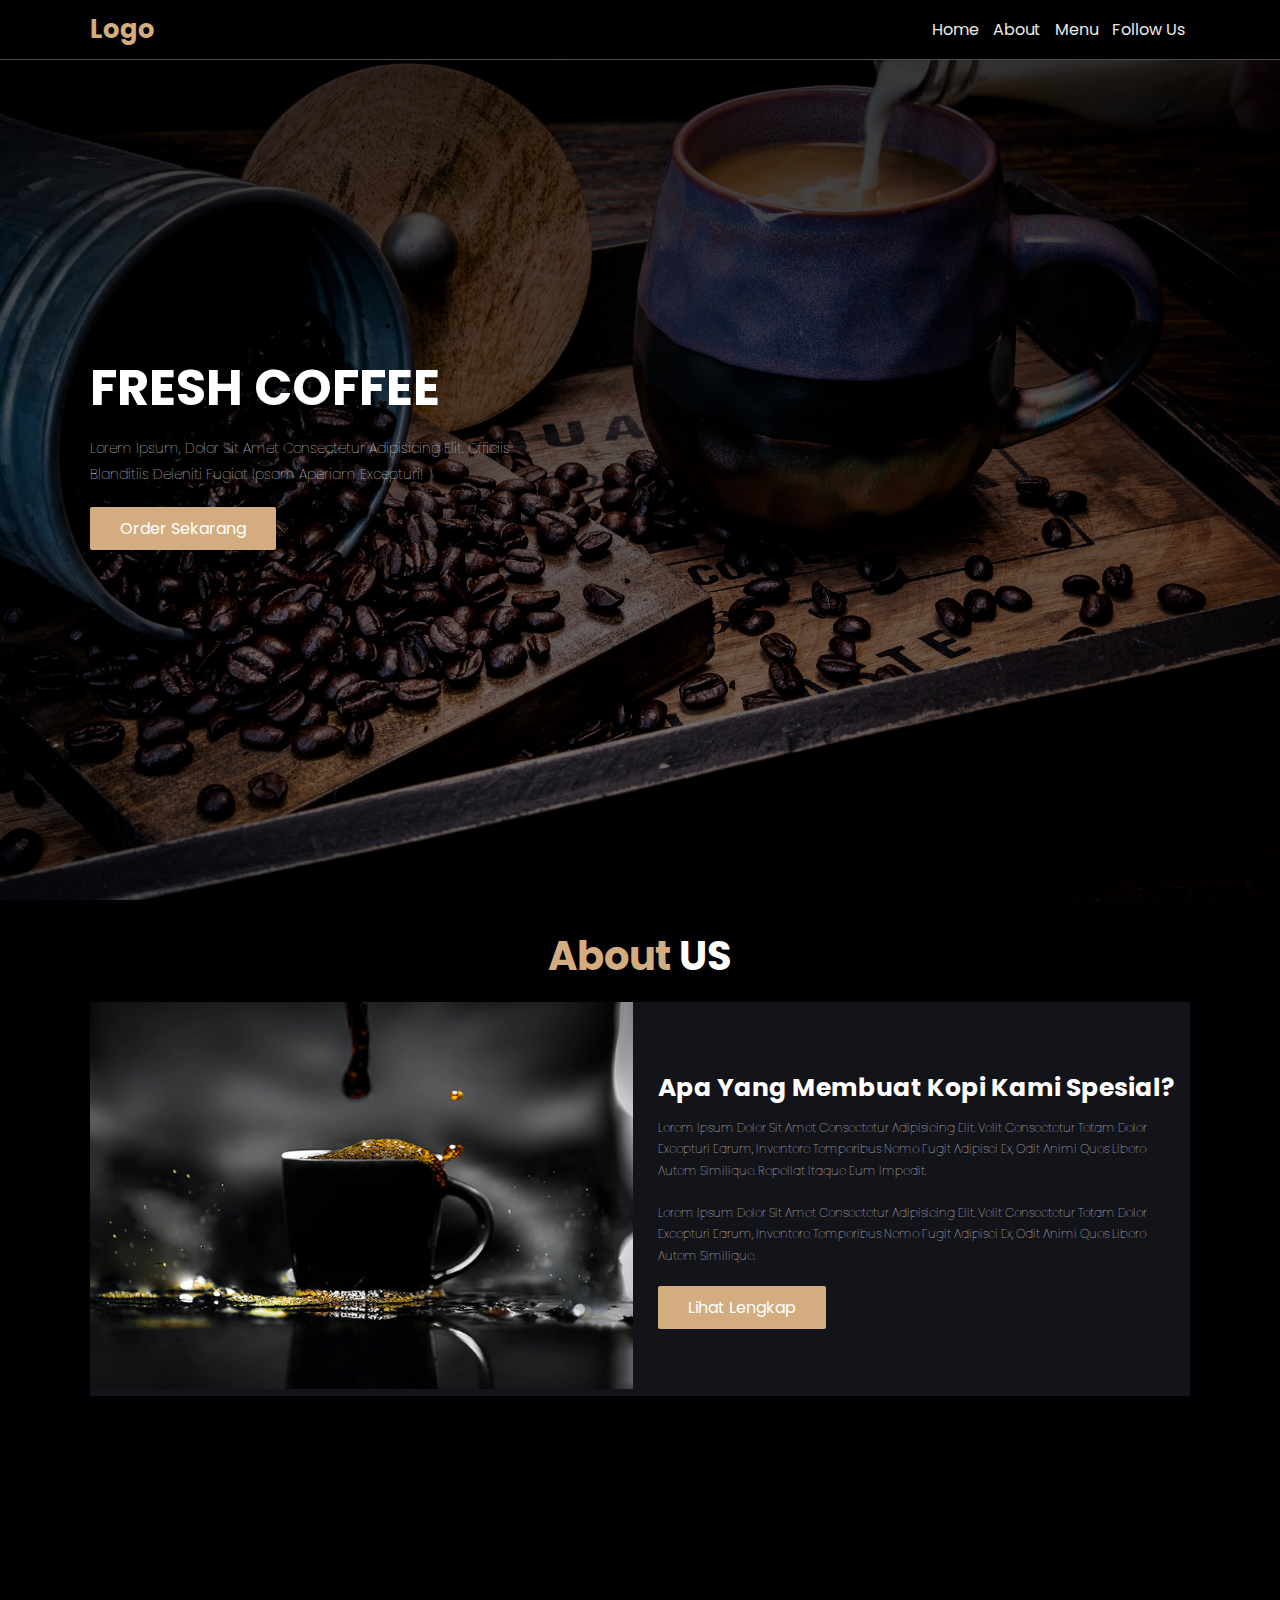
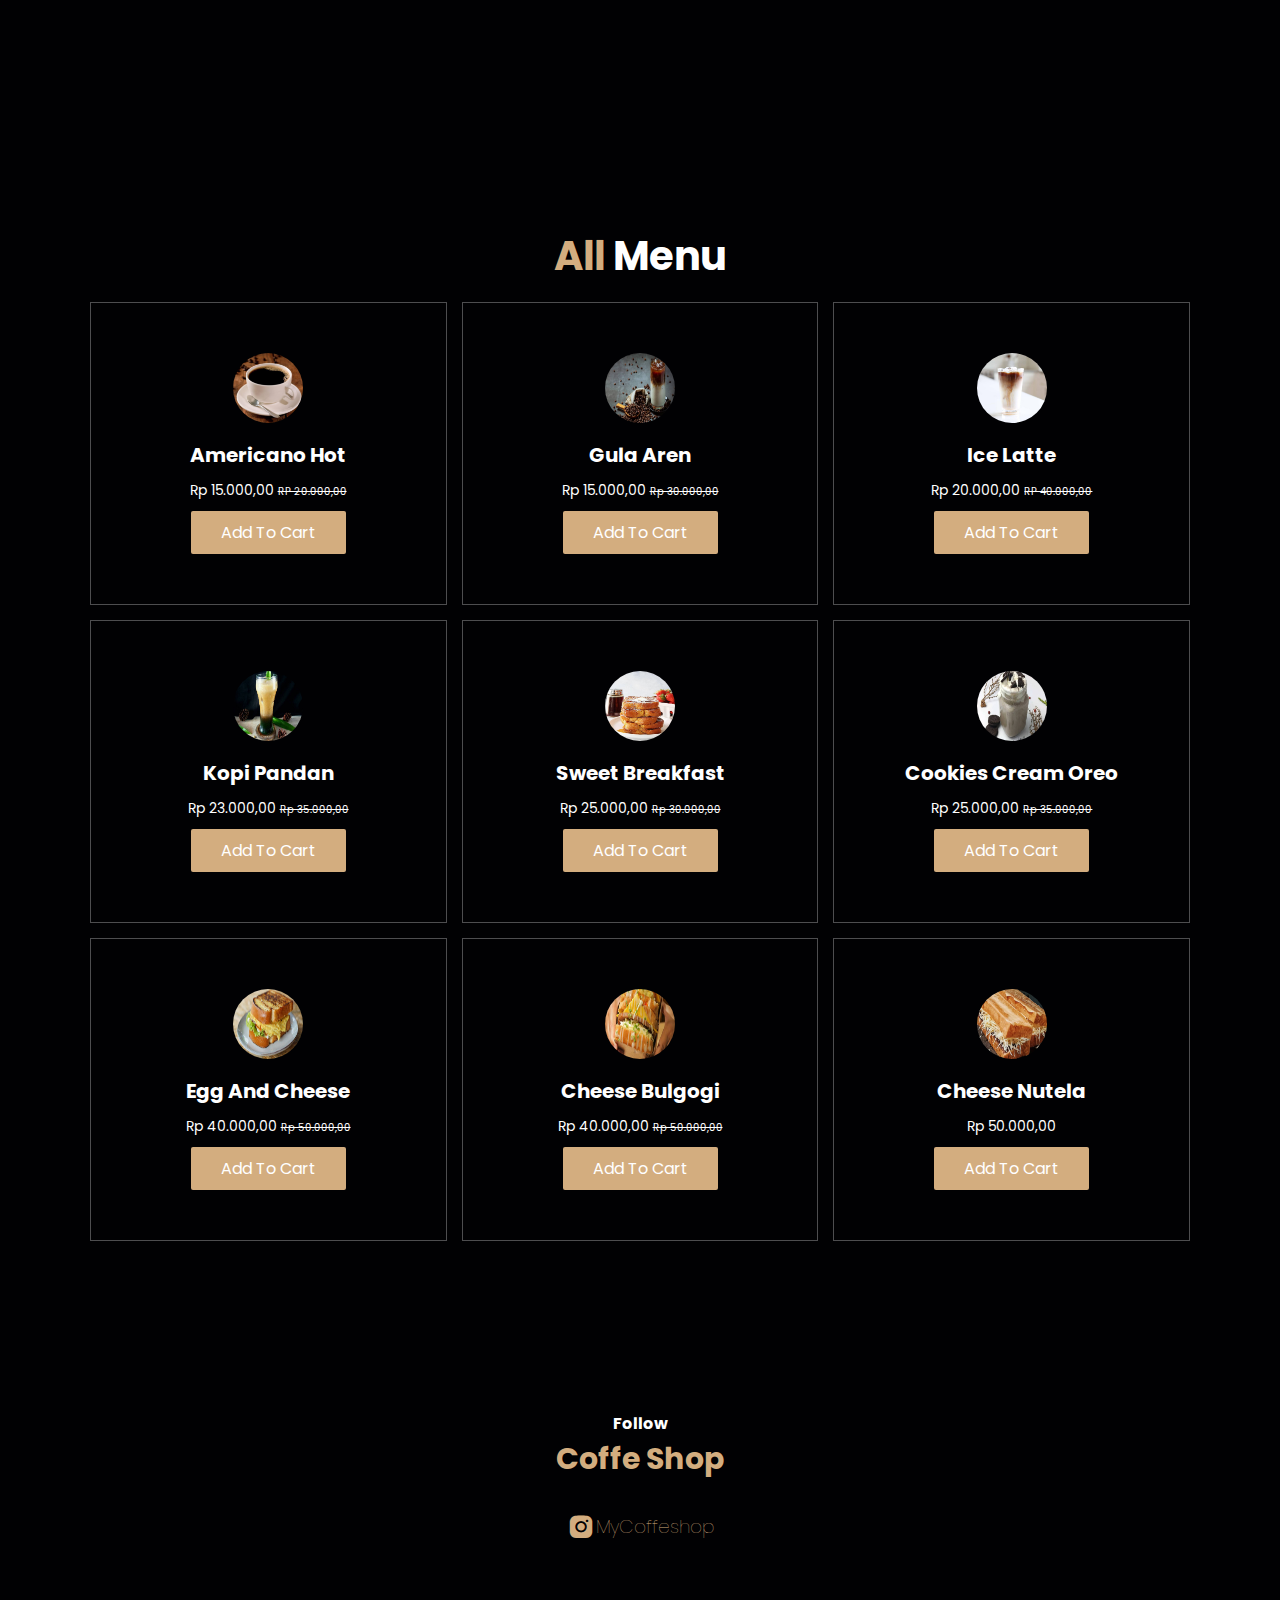
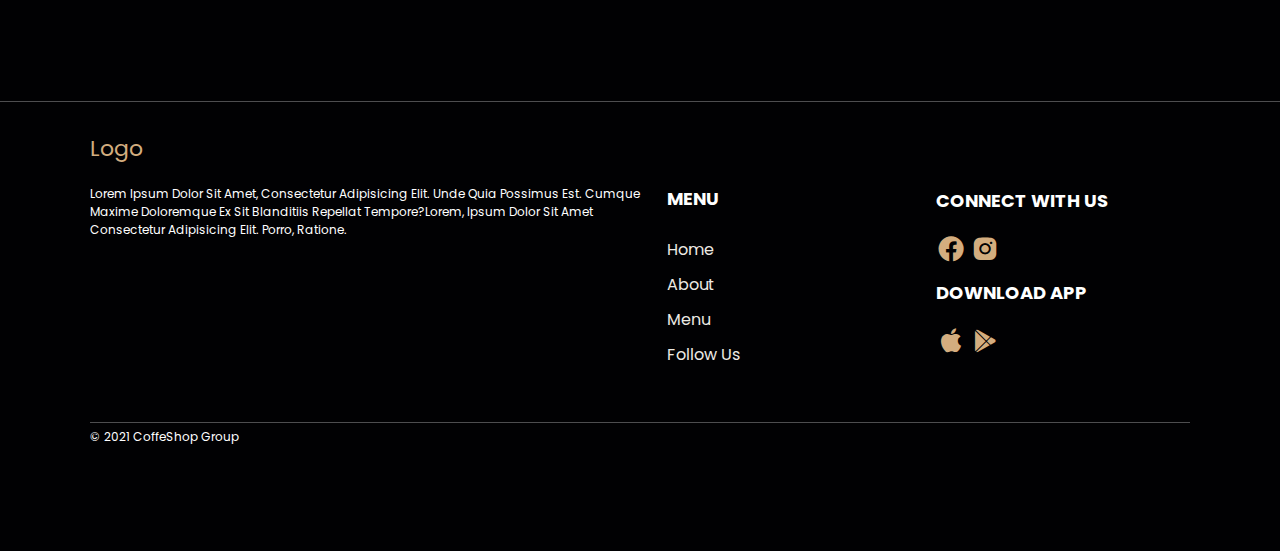
==== commit 6da260af: "commit" ====
--- a/index.html
+++ b/index.html
@@ -21,12 +21,12 @@
             <a href="#about">about</a>
             <a href="#product">menu</a>
             <a href="#follow">follow us</a>
-        </nav>
-        <!-- ---------searchbar---------------- -->
+              <!-- ---------menu-bar---------------- -->
         <div class="icons">
             <div class='bx bx-menu' id="menu-toogle"></div>
         </div>
-
+        </nav>
+      
     </header>
 
     <!-- --------Bagian Home-------------- -->
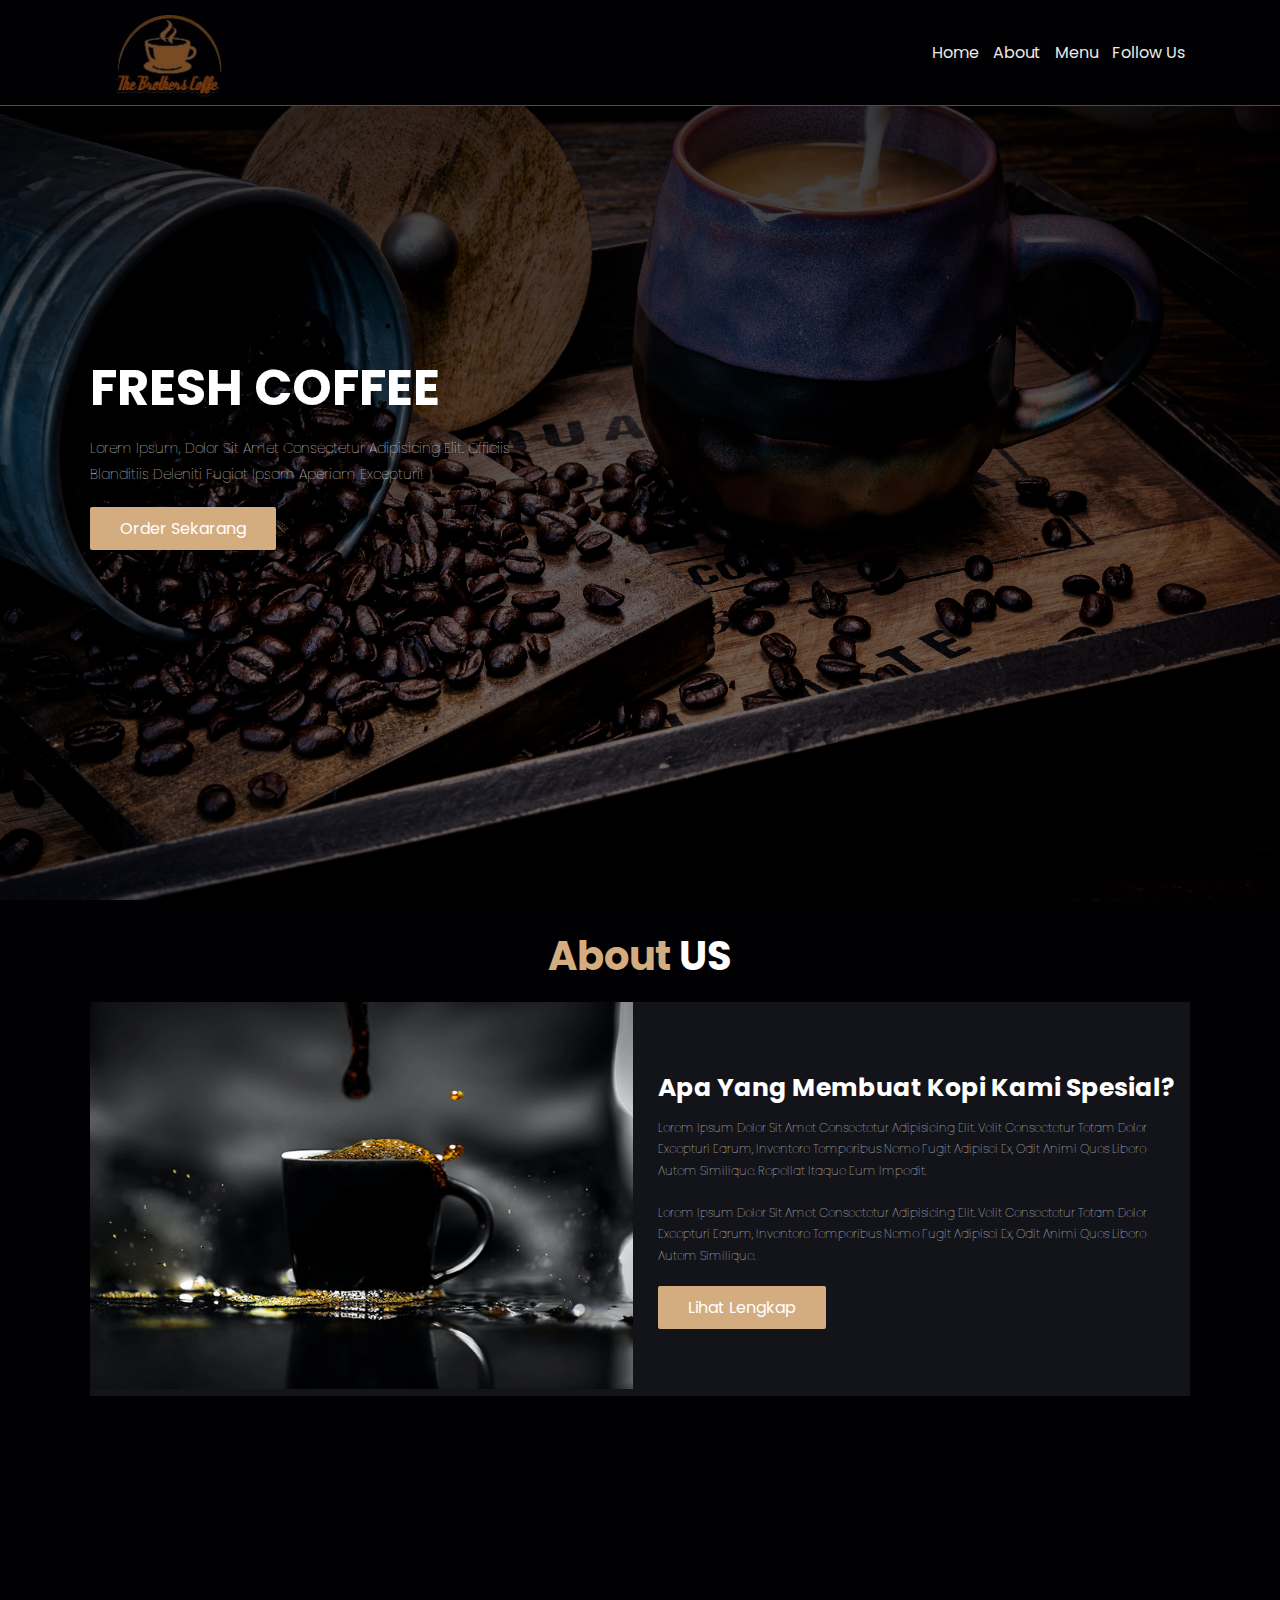
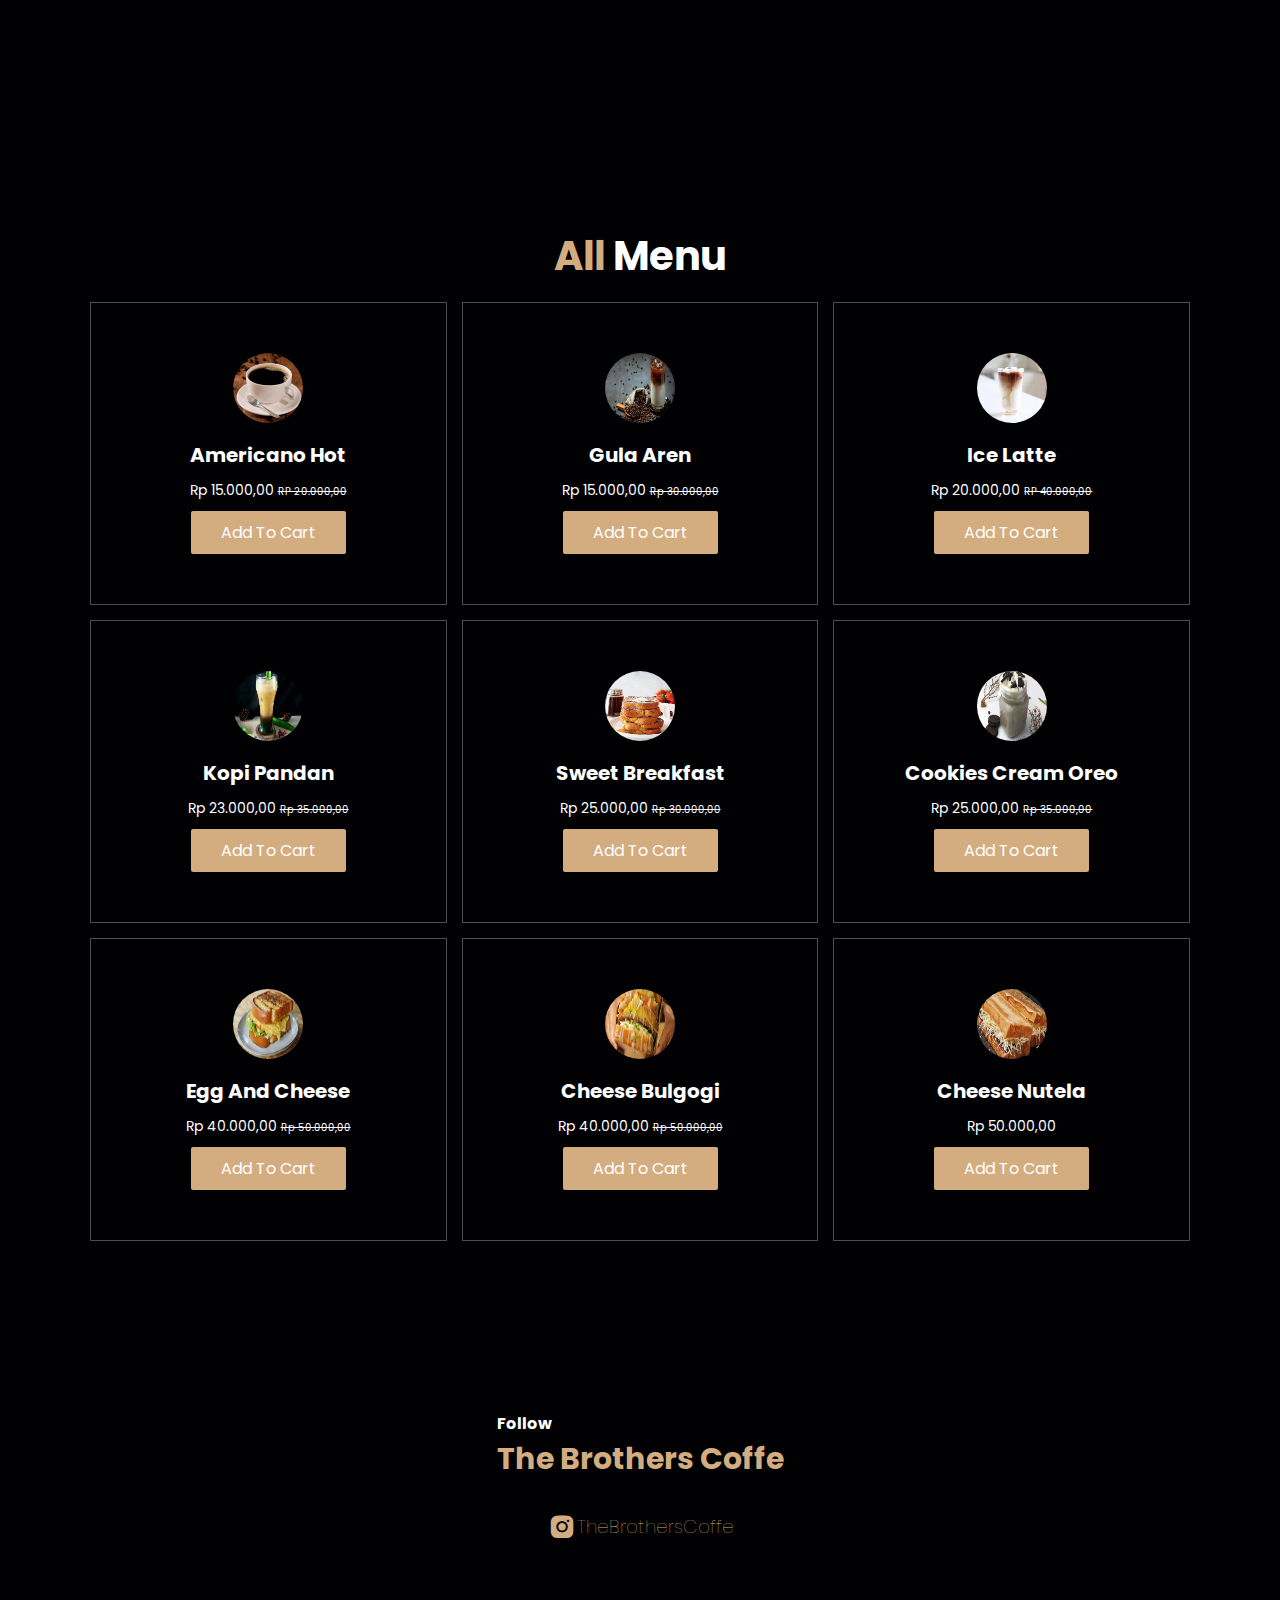
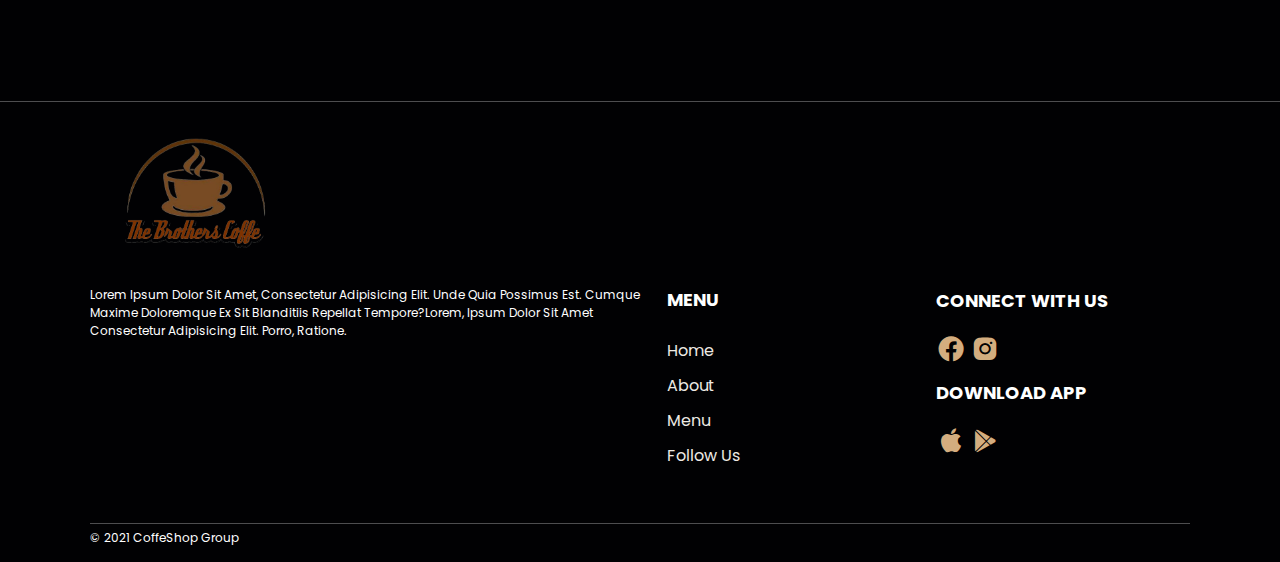
==== commit 27ab066d: "commit" ====
--- a/index.html
+++ b/index.html
@@ -13,7 +13,7 @@
     <header class="header">
         <!-- --------logo-------------- -->
         <a href="#" class="logo">
-            <h3>Logo</h3>
+            <img src="img/logo.png" alt="">
         </a>
         <!-- ------------menu-------------- -->
         <nav class="menu">
@@ -21,11 +21,11 @@
             <a href="#about">about</a>
             <a href="#product">menu</a>
             <a href="#follow">follow us</a>
-              <!-- ---------menu-bar---------------- -->
+        </nav>
+        <!-- ---------menu-bar---------------- -->
         <div class="icons">
             <div class='bx bx-menu' id="menu-toogle"></div>
         </div>
-        </nav>
       
     </header>
 
@@ -123,11 +123,11 @@
 
         <div class="follow container--small">
             <h3 class="title--small">follow</h3>
-            <h3 class="title--big">Coffe Shop</h3>
+            <h3 class="title--big">The Brothers Coffe</h3>
 
             <div class="follow sosial__container">
                 <i class='bx bxl-instagram-alt' id="icon__ig"></i>
-                <h3>MyCoffeshop</h3>
+                <h3>TheBrothersCoffe</h3>
             </div>
         </div>
     </section>
@@ -136,7 +136,9 @@
     <section class="footer__section">
         <div class="footer container">
 
-            <a href="" class="logo">logo</a>
+            <a href="#home" class="logo">
+                <img src="img/logo.png" alt="">
+            </a>
 
             <div class="footer container--flex">
                 <div class="footer__info">
@@ -179,24 +181,16 @@
 
 
  <script>
-     let search = document.querySelectorAll("#search");
-     let form = document.querySelector(".search__form");
+
      let menuIcon = document.querySelector("#menu-toogle");
      let navbar = document.querySelector(".menu");
-     for (i = 0; i < search.length; i++) {
-     search[i].onclick= ()=>{
-        form.classList.toggle('active');
-        navbar.classList.remove('active');
-
-     }
-    }      
+    
     menuIcon.onclick = ()=>{
         navbar.classList.toggle('active');
         form.classList.remove('active');
     }
     document.addEventListener('scroll',()=>{
         navbar.classList.remove('active');
-        form.classList.remove('active');
     });
 
 
--- a/css/style.css
+++ b/css/style.css
@@ -12,10 +12,8 @@
 }
 html {
   scroll-behavior: smooth;
-  scroll-padding-top: 50px;
-}
-
-/* Reuse */
+  scroll-padding-top: 75px;
+}
 li {
   list-style: none;
 }
@@ -67,31 +65,10 @@
   font-size: 40px;
   color: #d3ad7f;
 }
-.container--flex {
-  display: flex;
-  align-items: center;
-  flex-wrap: wrap;
-  gap: 15px;
-  background: #13131a;
-}
-.container--grid {
-  display: grid;
-  grid-template-columns: repeat(auto-fit, minmax(300px, 1fr));
-  gap: 15px;
-}
-.logo {
-  color: #d3ad7f;
-  font-size: 22px;
-}
-.container--small {
-  max-width: 1024px;
-  text-align: center;
-  margin: auto;
-}
+
 /* ----------header--------------*/
 .header {
   display: flex;
-  justify-content: space-between;
   align-items: center;
   padding: 10px 7%;
   position: fixed;
@@ -102,7 +79,13 @@
   border-bottom: 1px solid #ffffff4d;
   z-index: 1000;
 }
-
+.header .logo{
+    width: 150px;
+    height: 85px;
+}
+.header .menu{
+  margin-left: auto;
+}
 .header .menu a {
   color: #edeae3;
   margin: 0 5px;
@@ -148,6 +131,13 @@
   font-size: 25px;
   text-transform: capitalize;
 }
+.about.container--flex{
+  display: flex;
+  align-items: center;
+  flex-wrap: wrap;
+  gap: 15px;
+  background: #13131a;
+}
 .about.container--flex .image__about {
   flex: 1 300px;
 }
@@ -160,6 +150,11 @@
 }
 
 /* ----------product--------------- */
+.product.container--grid{
+  display: grid;
+  grid-template-columns: repeat(auto-fit, minmax(300px, 1fr));
+  gap: 15px;
+}
 .product__section .container--grid .box {
   padding: 50px;
   text-align: center;
@@ -167,6 +162,7 @@
   color: #fff;
   transition: background 0.3s;
 }
+
 .product__section .container--grid .box:hover {
   background: #fff;
 }
@@ -226,12 +222,17 @@
   min-height: 50vh;
   border-top: 1px solid #ffffff4d;
 }
+.footer.container--flex{
+  display: flex;
+  align-items: center;
+  flex-wrap: wrap;
+  gap: 15px;
+  background: #010103;
+}
 .footer.container .logo {
   margin: 20px 0;
+  width: 200px;
   display: inline-block;
-}
-.footer.container--flex {
-  background: #010103;
 }
 .footer.container--flex p {
   color: #fff;
@@ -297,6 +298,9 @@
 }
 .about__html .container--small {
   padding-top: 50px;
+    max-width: 1024px;
+    text-align: center;
+    margin: auto;
 }
 
 .about__html .container--small p {
@@ -311,6 +315,10 @@
   padding-top: 2px;
 }
 .kelompok.container--flex {
+  display: flex;
+  align-items: center;
+  flex-wrap: wrap;
+  gap: 15px;
   background: #010103;
   padding-top: 10px;
   margin-bottom: 100px;
@@ -371,12 +379,16 @@
   .header .menu a:hover {
     border: none;
   }
-
   .header .menu.active {
     right: 0;
   }
-  .header .icons div#menu-toogle {
-    display: inline-block;
+  .header .icons div#menu-toogle{
+    display:block;
+    position: absolute;
+    right: 7%;
+    top: 50%;
+    transform: translateY(-50%);
+   
   }
   .home__section {
     background-position: left;
